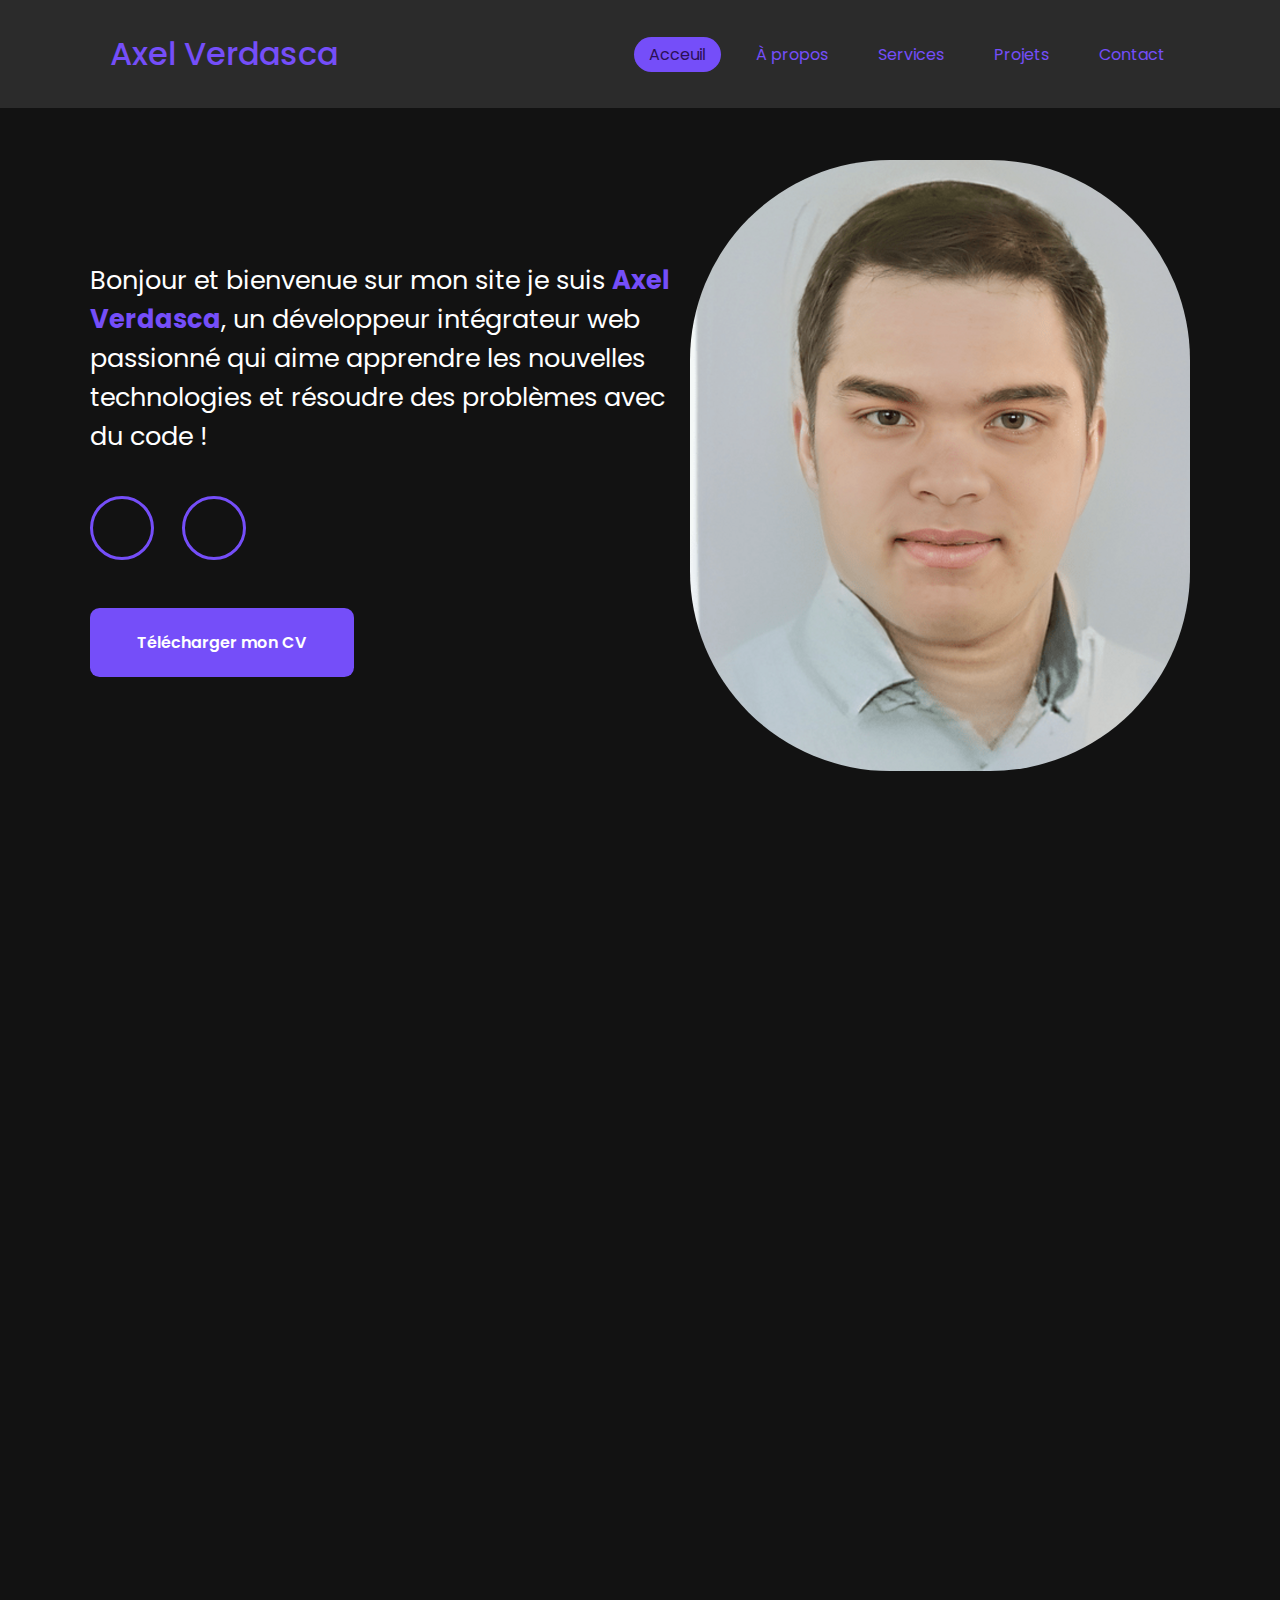
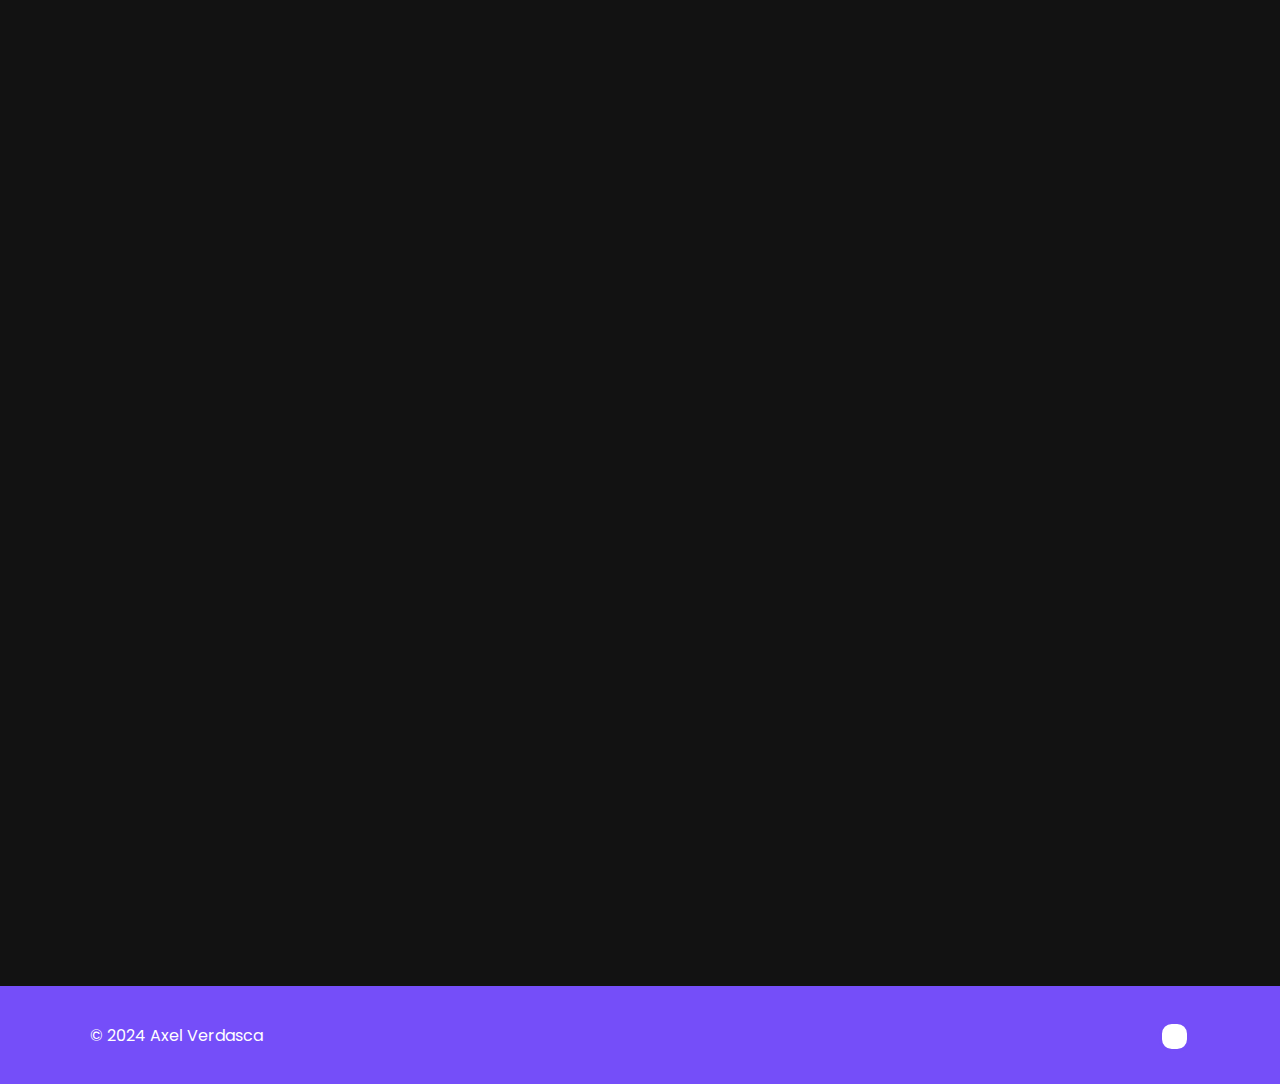
==== index.html @ a8dde27d "porfolio" ====
<!DOCTYPE html>
<html lang="fr">
<head>
    <meta charset="UTF-8">
    <meta name="viewport" content="width=device-width, initial-scale=1.0">
    <link rel="apple-touch-icon" sizes="180x180" href="asset/favicon_io/android-chrome-192x192.png">
    <link rel="icon" type="image/png" sizes="32x32" href="asset/favicon_io/favicon-32x32.png">
    <link rel="icon" type="image/png" sizes="16x16" href="asset/favicon_io/favicon-16x16.png">
    <link rel="preconnect" href="https://fonts.googleapis.com">
    <link rel="preconnect" href="https://fonts.gstatic.com" crossorigin>
    <link href="https://fonts.googleapis.com/css2?family=Poppins:wght@100;400;500;600&display=swap" rel="stylesheet">
    <link rel="stylesheet" href="./css/main.css">
    <script src="https://kit.fontawesome.com/07f80e54ae.js" crossorigin="anonymous"></script>
    <title>Axel Verdasca</title>
</head>
<body>
    <header class="header">
        <a href="index.html" class="logo"><i class="fa-solid fa-laptop-code"></i>Axel Verdasca</a>
        <i class="fa-solid fa-bars menu-toggle" ></i>
        <ul>
            <li><a href="#acceuil" class="active">Acceuil</a></li>
            <li><a href="#about">À propos</a></li>
            <li><a href="#services">Services</a></li>
            <li><a href="#projets">Projets</a></li>
            <li><a href="#contact">Contact</a></li>
        </ul>
    </header>
    <main>
        <section class="acceuil" id="acceuil">
            <div class="bienvenue">
                <p>Bonjour et bienvenue sur mon site je suis <span>Axel Verdasca</span>, un développeur intégrateur web passionné qui aime apprendre les nouvelles technologies et résoudre des problèmes avec du code !</p>
                <div class="reseau">
                    <a href="https://www.linkedin.com/in/axel-verdasca-43993324a/"><i class="fa-brands fa-linkedin"></i></a>
                    <a href="https://github.com/AxelV27"><i class="fa-brands fa-github"></i></a>
                </div>
                <a href="asset/cv_Verdasca_Developpeur-IntégrateurWeb.pdf" class="btn" download>Télécharger mon CV</a>
            </div>
            <div class="bienvenue-img"><img src="asset/image/ma-photo.png" alt="photo d'Axel"></div>
        </section>

        <section class="about" id="about">
                <div class="about-img">
                    <img src="asset/image/portfolio2.jpg" alt="photo d'un ordinateur avec du code sur l'écran">
                </div>
                <div class="about-content">
                    <h1>A propos de moi</h1>
                    <p>Sortant d'une formation avec l'organisme Openclassroom, j'ai appris le métier d'intégrateur web et je suis prêt à appliquer toutes les compétences obtenu dans cette formation au sein de votre entreprise et vos projets.</p>
                    <p>Sur mon site, vous allez pouvoir observer quelques projets effetués lors de cette formation ainsi que quelques petits projet personnel que j'ai pu réaliser avec les codes source disponiblent sur mon Github.<br>
                        <span>Bonne visite !</span>
                    </p>
                </div>
        </section>
        <section class="services" id="services">
            <h2>Mes services</h2>
            <p>Pendant ma formation et de manière autodidacte, j'ai acquis des compétences de le développement front-end mais aussi dans l'utilsation d'outils. Aujourdhui je souhaites faire de ces compétences mon métier.</p>
            <div class="competences-outils">
            <div class="competences">
                <h3>Compétences</h3>
                <ul>
                    <li><i class="fa-brands fa-html5 html"></i>HTML</li>
                    <li><i class="fa-brands fa-css3-alt css"></i>CSS</li>
                    <li><i class="fa-brands fa-sass sass"></i>SASS</li>
                    <li><i class="fa-brands fa-js js"></i>Javascript</li>
                    <li><i class="fa-brands fa-react react"></i>React</li>
                </ul>
            </div>
            <div class="outils">
                <h3>Outils</h3>
                <ul>
                    <li><i class="fa-brands fa-bootstrap bootstrap"></i>Bootstrap</li>
                    <li><i class="fa-brands fa-git-alt git"></i>Git</li>
                    <li><i class="fa-brands fa-github"></i>Github</li>
                    <li><i class="fa-brands fa-node-js node-js"></i>Node-js</li>
                </ul>
            </div>
            </div>
        </section>
        <section class="projets" id="projets">
            <h2>Mes projets</h2>
            <div class="projets-content">
                <div class="projets-card">
                    <img src="asset/image/images projet/Booki/florian-wehde.jpg" alt="Booki">
                    <div class="projets-layer">
                        <h3>Booki</h3>
                        <p>Agence d'hébergement et d'activité</p>
                        <a href="./page/booki.html"><i class="fa-solid fa-up-right-from-square"></i></a>
                    </div>
                </div>
                <div class="projets-card">
                    <img src="asset/image/images projet/Ohmyfood/louis-hansel-shotsoflouis-qNBGVy.jpg" alt="Ohmyfood">
                    <div class="projets-layer">
                        <h3>Ohmyfood</h3>
                        <p>Site de restaurants</p>
                        <a href="./page/ohmyfood.html"><i class="fa-solid fa-up-right-from-square"></i></a>
                    </div>
                </div>
                <div class="projets-card">
                    <img src="https://s3-eu-west-1.amazonaws.com/course.oc-static.com/projects/front-end-kasa-project/accommodation-20-1.jpg" alt="Kasa">
                    <div class="projets-layer">
                        <h3>Kasa</h3>
                        <p>Site d'hébergement</p>
                        <a href="./page/kasa.html"><i class="fa-solid fa-up-right-from-square"></i></a>
                    </div>
                </div>
                <div class="projets-card">
                    <img src="asset/image/images projet/generateur_mdp/motes-de-passe.png" alt="Kasa">
                    <div class="projets-layer">
                        <h3>Générateur</h3>
                        <p>Générateur de mot de passe</p>
                        <a href="./page/generateur.html"><i class="fa-solid fa-up-right-from-square"></i></a>
                    </div>
                </div>
            </div>
        </section>
        <section class="contact" id="contact">
            <h2>Contactez-moi</h2>
             <div class="contact-content">
                <div class="contact-img">
                    <img src="asset/image/grab-a-coffee.jpg" alt="image-café">
                </div>
                <div class="contact-text-btn">
                <p>Votre visite vous a plus et vous êtes interessé ? Alors contactez moi par mail juste ici, ça sera avec plaisir d'écouter vos offres! </p>
                <a href="mailto:axel.verdasca@numericable.fr" class="btn">Envoyez votre mail ici</a>
                </div>
            </div>
        </section>
    </main>
    <footer class="footer">
        <div class="footer-text">© 2024 Axel Verdasca</div>
        <div class="footer-icon">
            <a href="#acceuil"><i class="fa-solid fa-arrow-up"></i></a>
        </div>
    </footer>
    <script src="Js/scrip.js"></script>
</body>
</html>
---- css/main.css ----
*{
    margin: 0;
    padding: 0;
    box-sizing: border-box;
    font-family: "Poppins", sans-serif;
}

html{
    scroll-behavior: smooth;
}

body{
    background: #121212;
}

header{
    padding: 30px 100px;
    display: flex;
    justify-content: space-between;
    align-items: center;
    z-index: 1000;
    position: fixed; 
    top: 0;          
    left: 0;         
    right: 0;        
    background-color: #2b2b2b; 
    transition: background-color 0.3s ease; 
}

header.sticky {
    background-color: rgba(0, 0, 0, 0.8); 
}


header .logo{
    text-decoration: none;
    display: flex;
    align-items: center;
    font-weight: 500;
    font-size: 2em;
    gap: 10px;
    color: #754ef9;
}

header ul {
    display: flex;
    justify-content: center;
    align-items: center;
}

header ul li {
    list-style: none;
    margin-left: 20px;
}

header ul li a {
    text-decoration: none;
    padding: 6px 15px;
    color: #754ef9;
    border-radius: 20px;
}

header ul li a:hover,
header ul li a.active {
    background:#754ef9;
    color: #2b1055;
}

header .menu-toggle {
    display: none; 
    cursor: pointer; 
    font-size: 2rem;
    color: #754ef9;
}

header ul {
    display: flex; 
}

header ul.active {
    display: flex; 
    flex-direction: column; 
}
 
section{
    padding: 10rem 7% 2rem;
    opacity: 0; /* Initialement caché */
    transform: translateY(50px); /* Déplace légèrement vers le bas */
    transition: opacity 0.6s ease, transform 0.6s ease; /* Animation lorsque cet élément devient visible */
}

section.visible {
    opacity: 1; /* Rendre visible */
    transform: translateY(0); /* Position d'origine */
}

/* section acceuil*/
.acceuil {
    display: flex;
    align-items: center;
    justify-content: space-between;
}

.acceuil .bienvenue{
    max-width: 44rem;
}

.acceuil .bienvenue p{
    color: #fff;
    font-size: 1.6rem;
}

.acceuil .bienvenue span{
    color: #754ef9;
    font-weight: bold;
}

.acceuil .reseau a{
    display: inline-flex;
    justify-content: center;
    align-items: center;
    width: 4rem;
    height: 4rem;
    margin: 2.5rem 1.5rem 3rem 0;
    font-size: 2rem;
    color: #754ef9;
    text-decoration: none;
    border: .2rem solid #754ef9;
    border-radius: 50%;
    transition: background 0.3s ease, color 0.3s ease;
}

.acceuil .reseau a:hover{
    background: #754ef9;
    color: #fff;
}

.btn{
    text-decoration: none;
    display: inline-block;
    padding: 1.2rem 2.8rem;
    background: #754ef9;
    color: #fff;
    border-radius: .6rem;
    border: .2rem solid transparent;
    font-weight: 600;
}

.btn:hover{
    background: black;
    color: #754ef9;
    border-color: #754ef9;
    transition: background 0.3s ease, color 0.3s ease, border-color 0.3s ease; 
}

.bienvenue-img img{
    border-radius: 200px;
}

/*section à propos*/
.about {
    display: flex;
    justify-content: space-between;
    align-items: center;
    gap: 4rem;
}

.about-img img {
    width: 40vw;
}

.heading {
    font-size: 4.5rem;
    text-align: center;
}

.about-content h1 {
    text-align: left;
    line-height: 1.2;
    color: #754ef9;
    font-size: 40px;
}

.about-content h3 {
    font-size: 2rem;
}

.about-content p {
    font-size: 1.6rem;
    margin: 2rem 0 3rem;
    color: #fff;
}

.about-content span{
    color: #754ef9;
    font-weight: bold;
}

/*section service*/

.services h2{
    color: #754ef9;
    display: flex;
    align-items: center;
    justify-content: center;
    font-size: 40px;
    margin-bottom: 4rem;
}

.services p{
    color: #fff;
    font-size: 1.6rem;
    margin-bottom: 50px;
}

.services .competences,
.services .outils{
    border: 2px solid #754ef9;
    border-radius: 20px;
    padding: 30px;
    position: relative;
}

.services .outils h3,
.services .competences h3{
    background: black;
    color: #754ef9;
    font-size: 1.8rem;
    left: 50%;
    margin: 0;
    padding: 0 20px;
    position: absolute;
    top: -1.4rem;
    transform: translateX(-50%);
}

.services .competences-outils{
    display: flex;
    flex-direction: column;
    width: 100%;
    color: #fff;
    gap: 40px;

}

.services .competences ul,
.services .outils ul{
    align-self:flex-start;
    display: flex;
    flex-wrap: wrap;
    justify-content: space-evenly;
}
.services .competences li,
.services .outils li{
    margin: 10px;
    text-align: center;
    width: 23%;
    list-style: none;
    display: flex;
    flex-direction: column;
}

.services .competences li i,
.services .outils li i{
    font-size: 4rem;
}

.html,
.git{
    color: #e56500;
}

.css{
    color: #007ee5;
}

.sass{
    color: #e500d2;
}

.js{
    color: #ffde00;
}

.react{
    color: #00e4ff;
}

.bootstrap{
    color: #754ef9;
}

.node-js{
    color: #6cc24a;
}
/*section projets*/

.projets{
    min-height: auto;
    padding-bottom: 10rem;
}

.projets h2{
    color: #754ef9;
    display: flex;
    align-items: center;
    justify-content: center;
    font-size: 40px;
    margin-bottom: 4rem;
}

.projets-content{
    display: grid;
    grid-template-columns: repeat(3, 1fr);
    gap: 2.5rem;
}

.projets-content .projets-card{
    position: relative;
    display: flex;
    border-radius: 2rem;
    box-shadow: 0 0 1rem rgba(0, 0, 0, .1);
    overflow: hidden;
}

.projets-card img{
    width: 100%;
    transition: .5s ease;
}

.projets-card img:hover{
    transform: scale(1.1);
}

.projets-card .projets-layer{
    position: absolute;
    bottom: 0;
    left: 0;
    width: 100%;
    height: 100%;
    background: linear-gradient(rgba(0, 0, 0, .1), #754ef9);
    color: #fff;
    display: flex;
    justify-content: center;
    align-items: center;
    flex-direction: column;
    text-align: center;
    padding: 0 4rem;
    opacity: 0;
    transition: .5s ease;
}

.projets-card:hover .projets-layer{
    opacity: 1;
}

.projets-layer h3{
    font-size: 20px;
}

.projets-layer p{
    margin: .3rem 0 1rem;
}


.projets-layer a {
    display: inline-flex;
    justify-content: center;
    align-items: center;
    width: 50px;
    height: 50px;
    background: #fff;
    border-radius: 50%;
}

.projets-layer a i {
    color: black;
}

/*section contact*/

.contact{
    min-height: auto;
    padding-bottom: 7rem;
}

.contact h2{
    display: flex;
    align-items: center;
    justify-content: center;
    font-size: 40px;
    margin-bottom: 4rem;
    color: #754ef9;
}

.contact .contact-content{
    display: flex;
    justify-content: space-between;
    gap: 4rem;
}

.contact img{
    width: 40vw;
}

.contact .contact-content p{
    color: #fff;
    font-size: 1.6rem;
    margin: 2rem 0 3rem;
}


.footer {
    display: flex;
    justify-content: space-between;
    align-items: center;
    flex-wrap: wrap;
    padding: 2rem 7%;
    background: #754ef9;
}

.footer-text{
    color: #fff;
}

.footer-icon a {
    display: inline-flex;
    justify-content: center;
    align-items: center;
    padding: .8rem;
    background: #fff;
    border-radius: .8rem;
    border: .2rem solid #754ef9;
    outline: .2rem solid transparent;
    transition: .5s ease;
}

.footer-icon a:hover {
    outline-color: #fff;
}

.footer-icon a i {
    color: black;
}

/* Version tablette */

@media (max-width: 1024px){
    header{
        padding: 20px 50px;
    }

    header ul {
        flex-direction: column;
        position: absolute;
        top: 70px;
        right: 0;
        background: black;
        width: 100%;
        z-index: 10;
        opacity: 0;
        transform: translateY(-20px);
        transition: opacity 0.3s ease, transform 0.3s ease; 
    }

    header ul li {
        margin: 10px 0;
        
    }

    header ul.active {
        display: flex; 
        flex-direction: column; 
        padding: 10px 0;
        opacity: 1; 
        transform: translateY(0);
    }

    header .menu-toggle {
        display: block; 
    }

    .acceuil {
        flex-direction: column-reverse;
        align-items: center;
        text-align: center;
    }

    .acceuil .bienvenue-img{
        margin-top: 2rem;
    }

    .about{
        flex-direction: column-reverse;
        align-items: center;
    }

    .about h1{
        text-align: center;
    }

    .about-img {
        margin-bottom: 2rem;
    }

    .projets-content{
        grid-template-columns: repeat(2, 1fr);
    }

    .contact form .input-box input {
        width: 100%; 
    }

    .contact form .input-box {
        flex-direction: column; 
    }
}

/*Version téléphone*/
@media (max-width: 768px) {
    header {
        padding: 15px 20px;
    }

    header ul {
        display: flex;
        flex-direction: column;
        align-items: center;
        width: 100%;
    }

    header ul.visible {
        display: flex; 
    }

    .acceuil, .about, .projets, .contact {
        padding: 5rem 5%; 
    }


    .btn {
        width: 100%; 
    }

    .reseau a {
        margin: 1rem 0; 
    }

    .bienvenue-img img {
        max-width: 80%;
        height: auto; 
    }

    .projets-layer a{
        width: 30px;
        height: 30px;
    }

    .projets-layer p{
        font-size: 10px;
    }

    .contact-content{
        flex-direction: column;
        align-items: center;
    }

    .contact-content p{
        text-align: justify;
    }

    .contact-content .btn{
        text-align: center;
    }
}
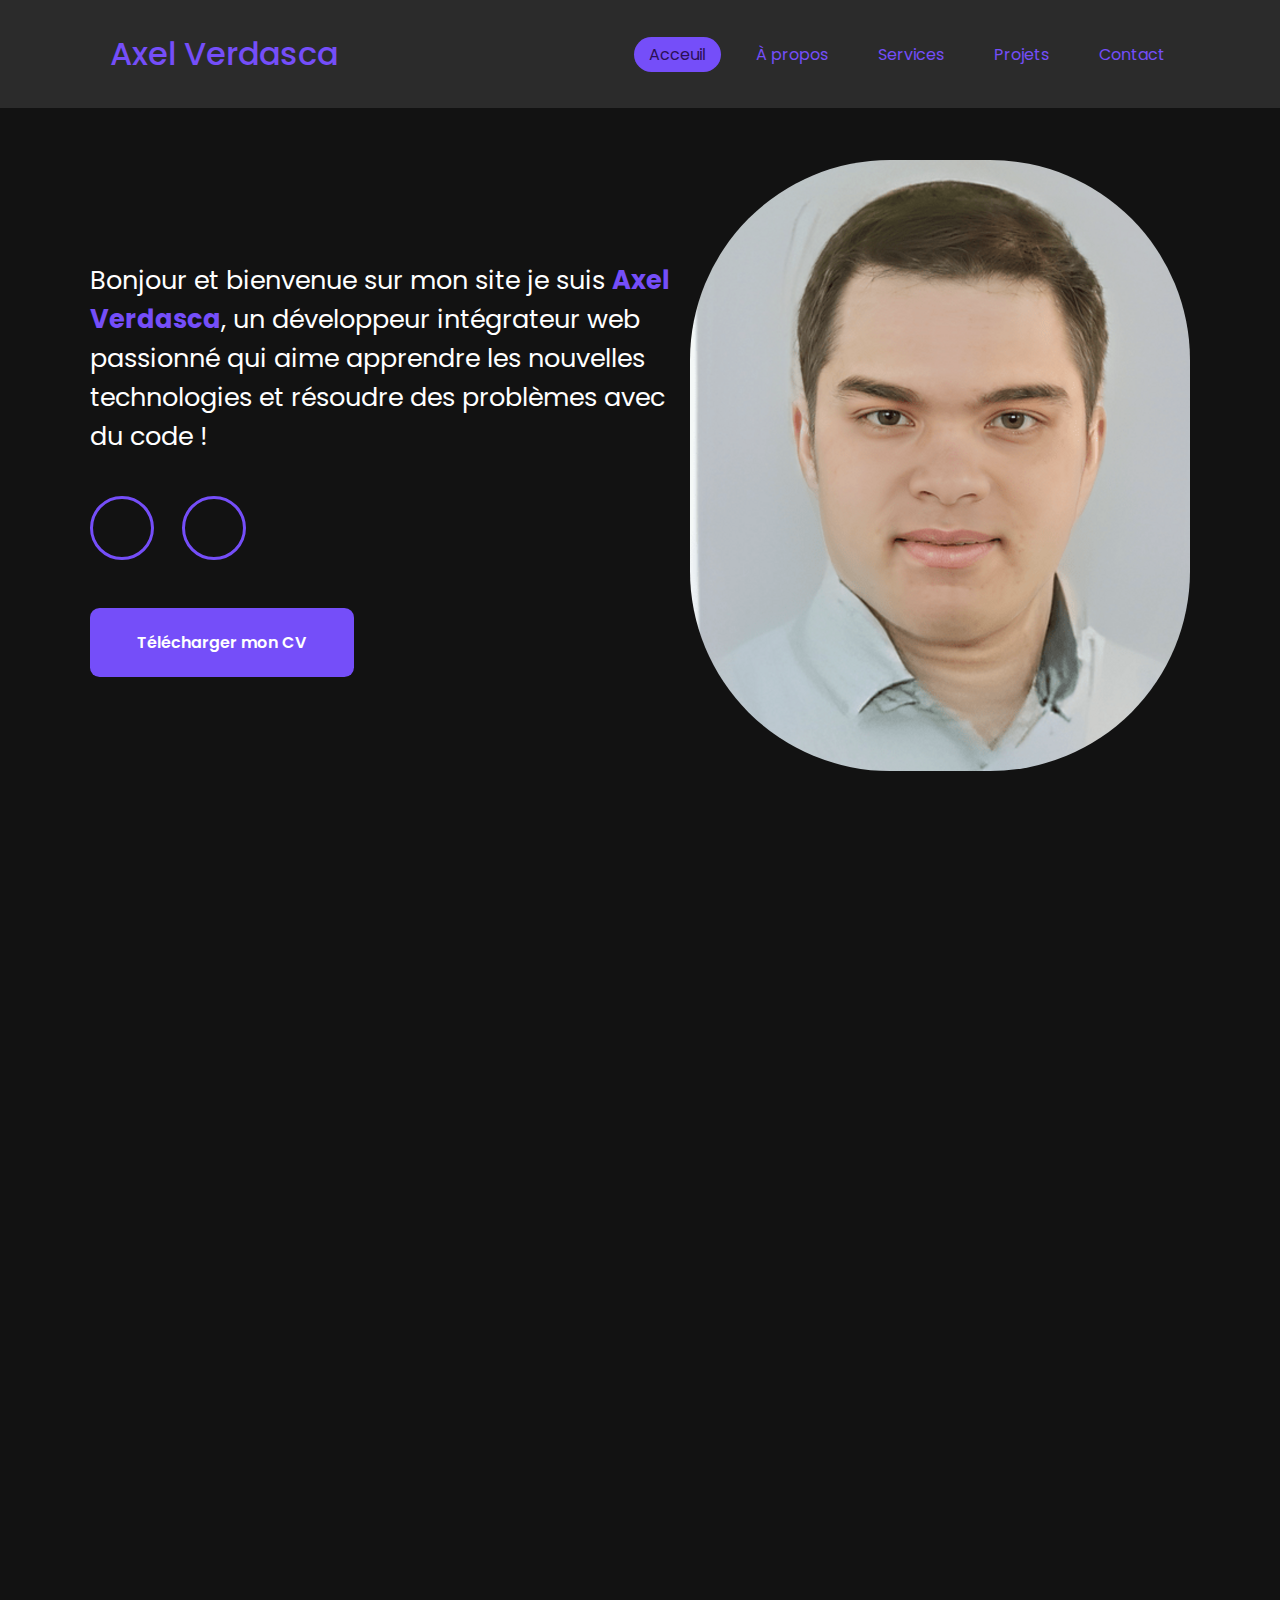
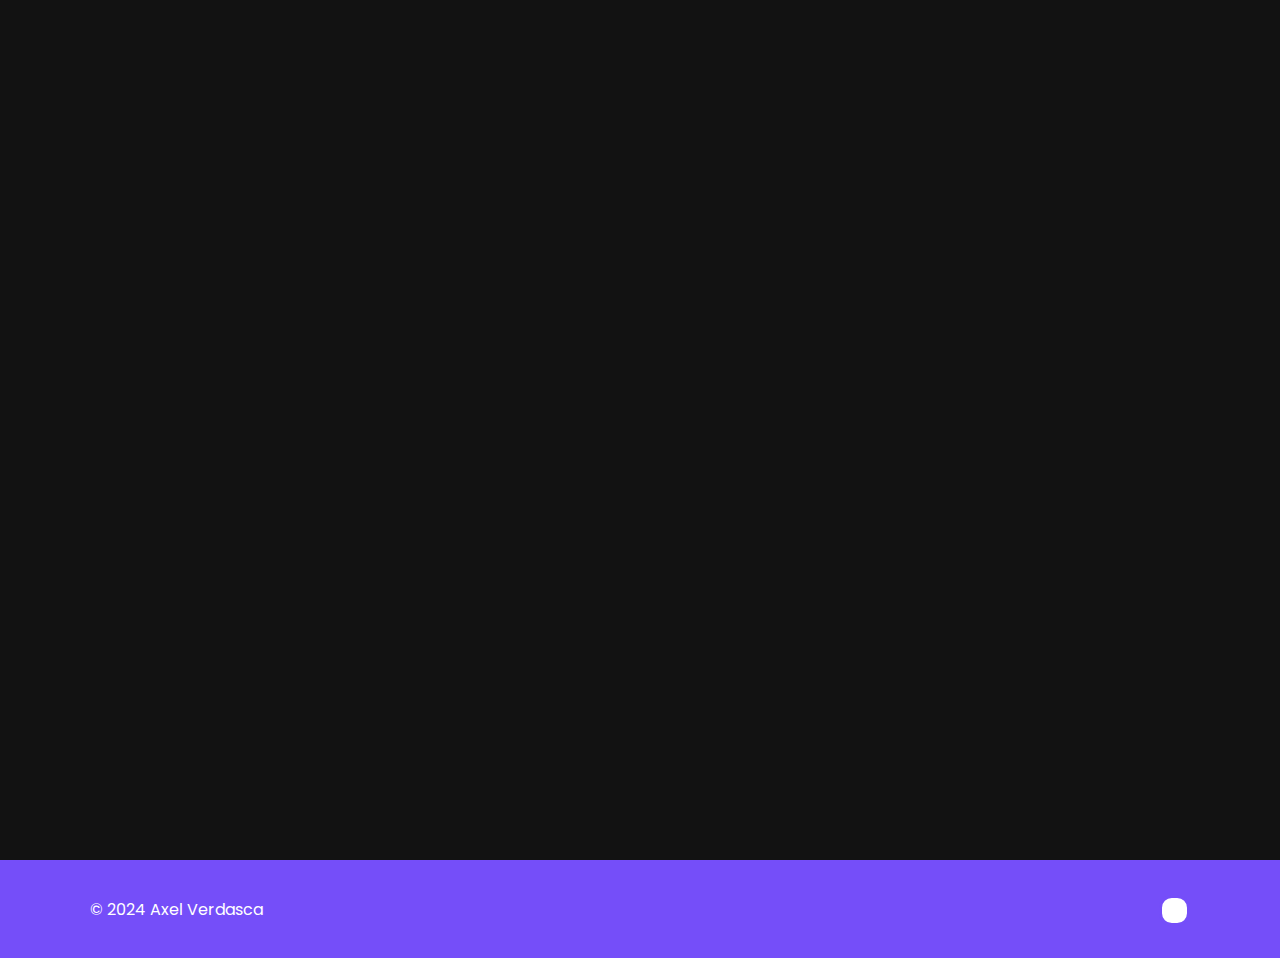
==== commit 22a3b8f1: "Modification du about" ====
--- a/index.html
+++ b/index.html
@@ -33,7 +33,7 @@
                     <a href="https://www.linkedin.com/in/axel-verdasca-43993324a/"><i class="fa-brands fa-linkedin"></i></a>
                     <a href="https://github.com/AxelV27"><i class="fa-brands fa-github"></i></a>
                 </div>
-                <a href="asset/cv_Verdasca_Developpeur-IntégrateurWeb.pdf" class="btn" download>Télécharger mon CV</a>
+                <a href="asset/CV_dev_Verdasca_Axel.pdf" class="btn" download>Télécharger mon CV</a>
             </div>
             <div class="bienvenue-img"><img src="asset/image/ma-photo.png" alt="photo d'Axel"></div>
         </section>
@@ -44,10 +44,7 @@
                 </div>
                 <div class="about-content">
                     <h1>A propos de moi</h1>
-                    <p>Sortant d'une formation avec l'organisme Openclassroom, j'ai appris le métier d'intégrateur web et je suis prêt à appliquer toutes les compétences obtenu dans cette formation au sein de votre entreprise et vos projets.</p>
-                    <p>Sur mon site, vous allez pouvoir observer quelques projets effetués lors de cette formation ainsi que quelques petits projet personnel que j'ai pu réaliser avec les codes source disponiblent sur mon Github.<br>
-                        <span>Bonne visite !</span>
-                    </p>
+                    <p>Sortant d'une formation avec l'organisme Openclassroom, j'ai appris le métier d'intégrateur web et je suis prêt à appliquer toutes les compétences obtenu dans cette formation pour vos projets.Sur mon site, vous allez pouvoir observer quelques projets effetués lors de cette formation ainsi que quelques petits projet personnel que j'ai pu réaliser avec les codes source disponiblent sur mon Github.</p>
                 </div>
         </section>
         <section class="services" id="services">
@@ -103,14 +100,29 @@
                     </div>
                 </div>
                 <div class="projets-card">
-                    <img src="asset/image/images projet/generateur_mdp/motes-de-passe.png" alt="Kasa">
+                    <img src="asset/image/images projet/generateur_mdp/motes-de-passe.png" alt="mdp">
                     <div class="projets-layer">
                         <h3>Générateur</h3>
                         <p>Générateur de mot de passe</p>
                         <a href="./page/generateur.html"><i class="fa-solid fa-up-right-from-square"></i></a>
                     </div>
                 </div>
-            </div>
+                <div class="projets-card">
+                    <img src="asset/image/images projet/product-list/image-waffle-mobile.jpg" alt="product-list">
+                    <div class="projets-layer">
+                        <h3>Product-list</h3>
+                        <p>Liste de desserts avec pannier</p>
+                        <a href="./page/productList.html"  class="fa-solid fa-up-right-from-square"></i></a>
+                    </div>
+                </div>
+                <div class="projets-card">
+                    <img src="asset/image/images projet/space_tourism/background-home-desktop.jpg" alt="space_tourism">
+                    <div class="projets-layer">
+                        <h3>Space Tourism</h3>
+                        <p>Site de tourisme spaciale</p>
+                        <a href="./page/spaceTourims.html"  class="fa-solid fa-up-right-from-square"></i></a>
+                    </div>
+                </div>
         </section>
         <section class="contact" id="contact">
             <h2>Contactez-moi</h2>
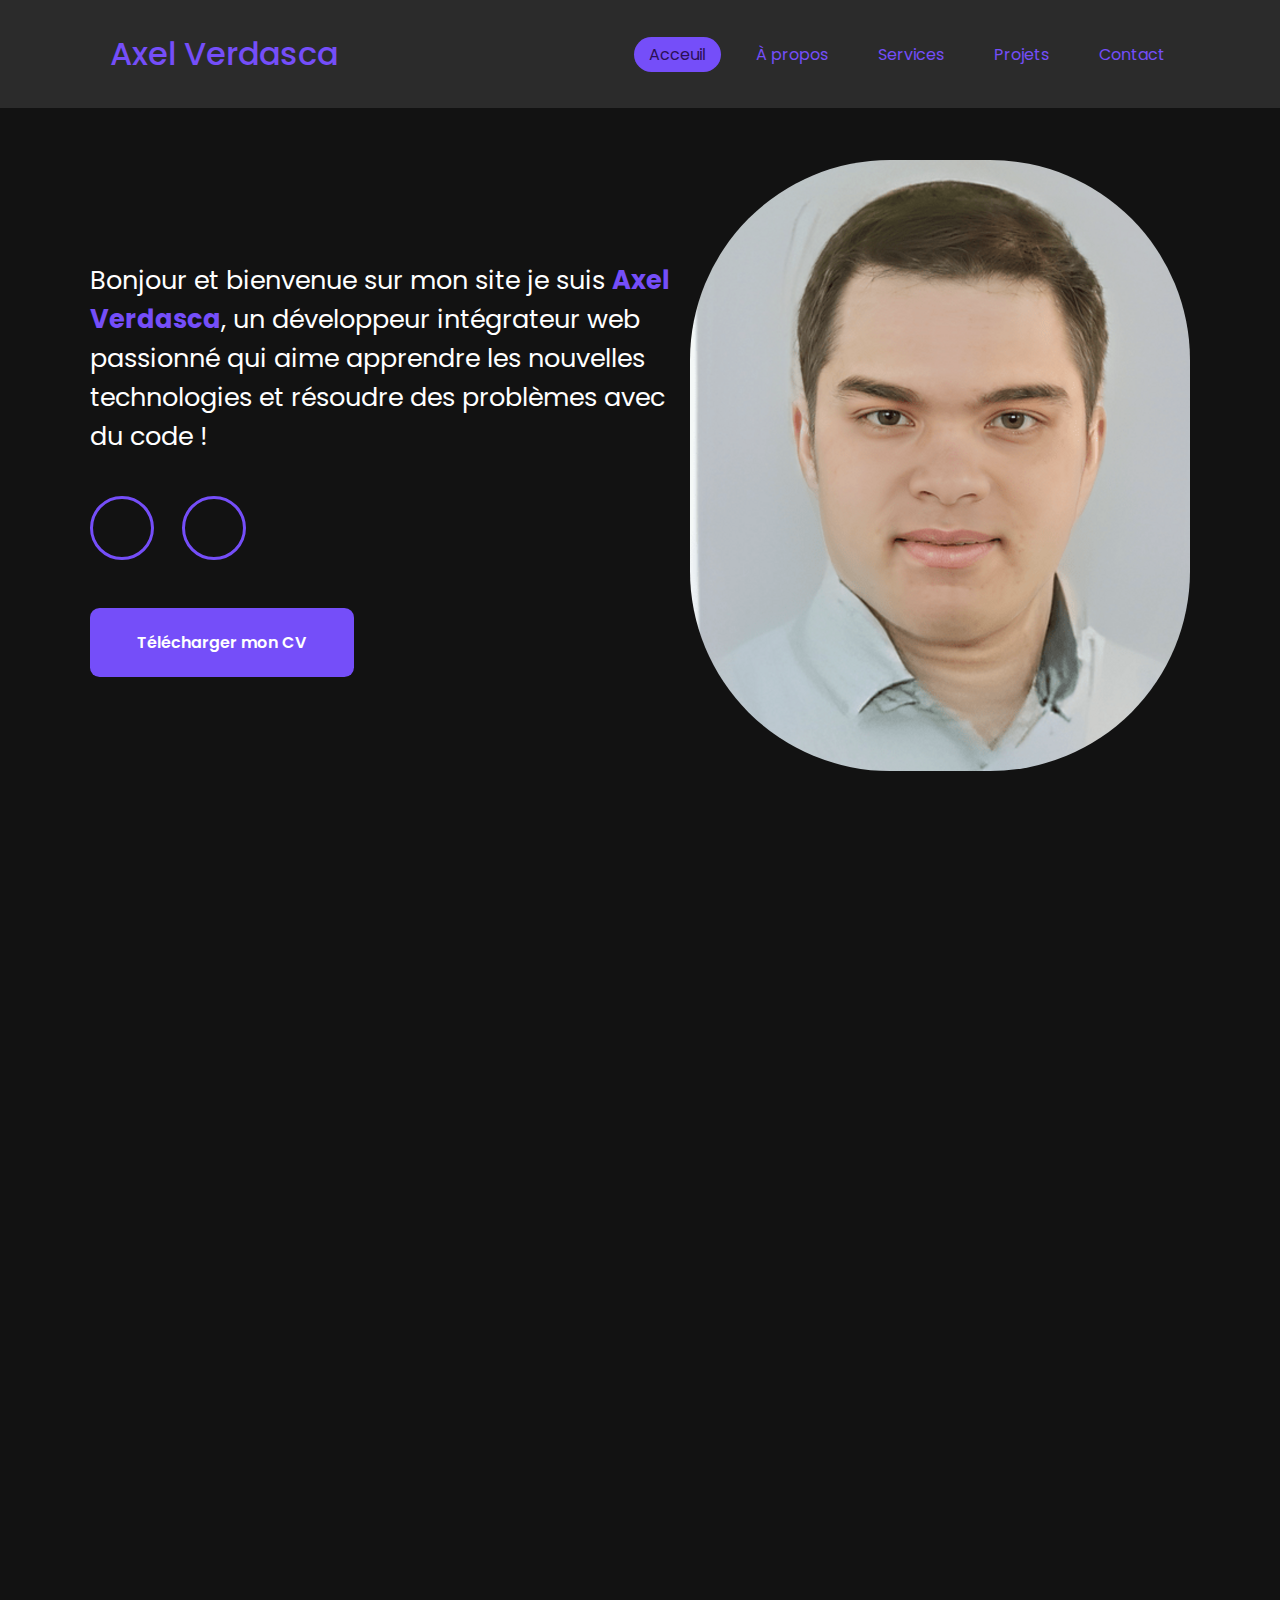
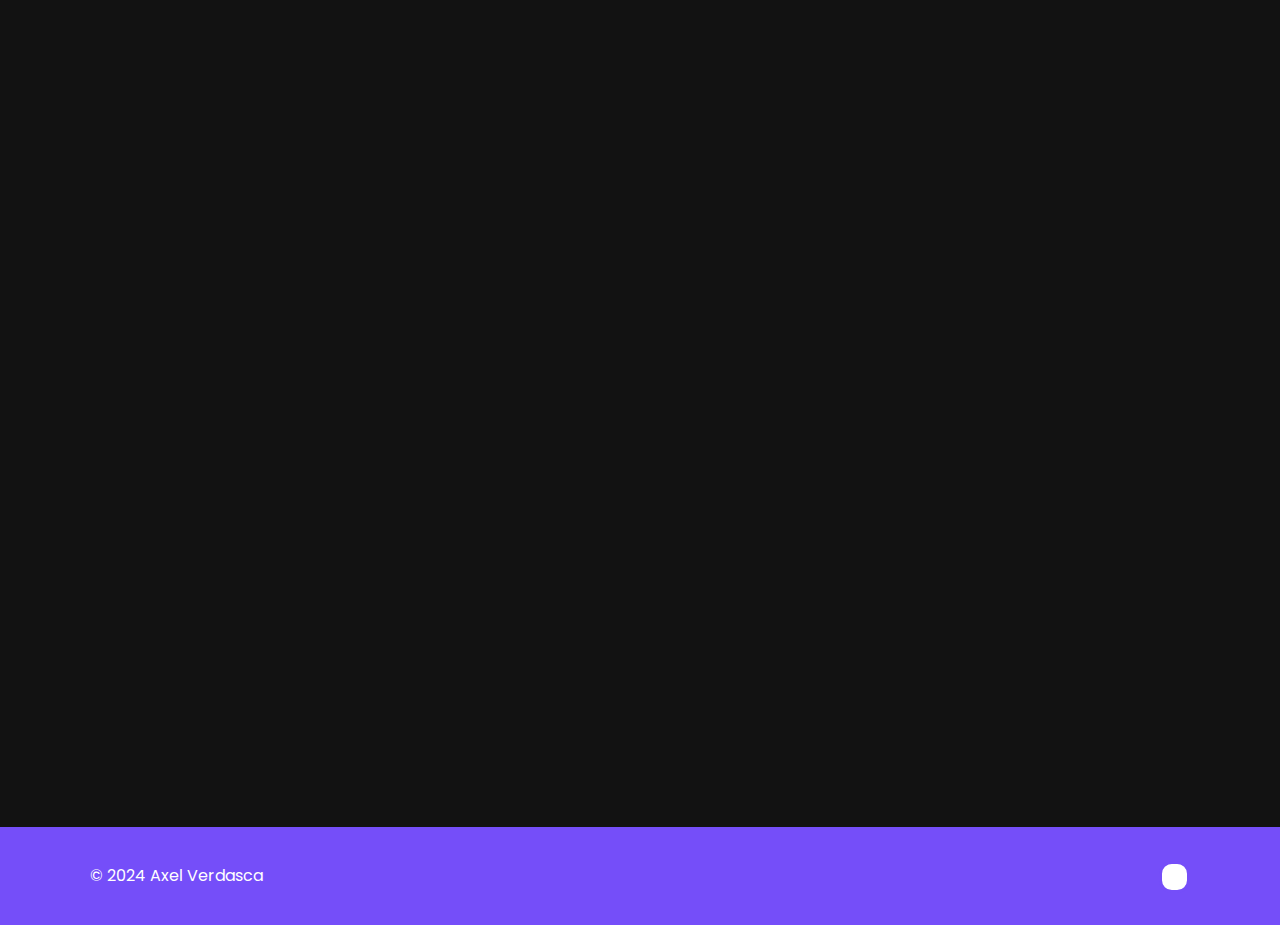
==== commit 331d7aed: "Générateur remplacé par The Resto" ====
--- a/index.html
+++ b/index.html
@@ -100,11 +100,11 @@
                     </div>
                 </div>
                 <div class="projets-card">
-                    <img src="asset/image/images projet/generateur_mdp/motes-de-passe.png" alt="mdp">
+                    <img src="asset/image/images projet/The-Resto/bg-slider-06.jpg" alt="the resto">
                     <div class="projets-layer">
-                        <h3>Générateur</h3>
-                        <p>Générateur de mot de passe</p>
-                        <a href="./page/generateur.html"><i class="fa-solid fa-up-right-from-square"></i></a>
+                        <h3>The Resto</h3>
+                        <p>Landing page du restaurant The Resto</p>
+                        <a href="./page/theResto.html"><i class="fa-solid fa-up-right-from-square"></i></a>
                     </div>
                 </div>
                 <div class="projets-card">
